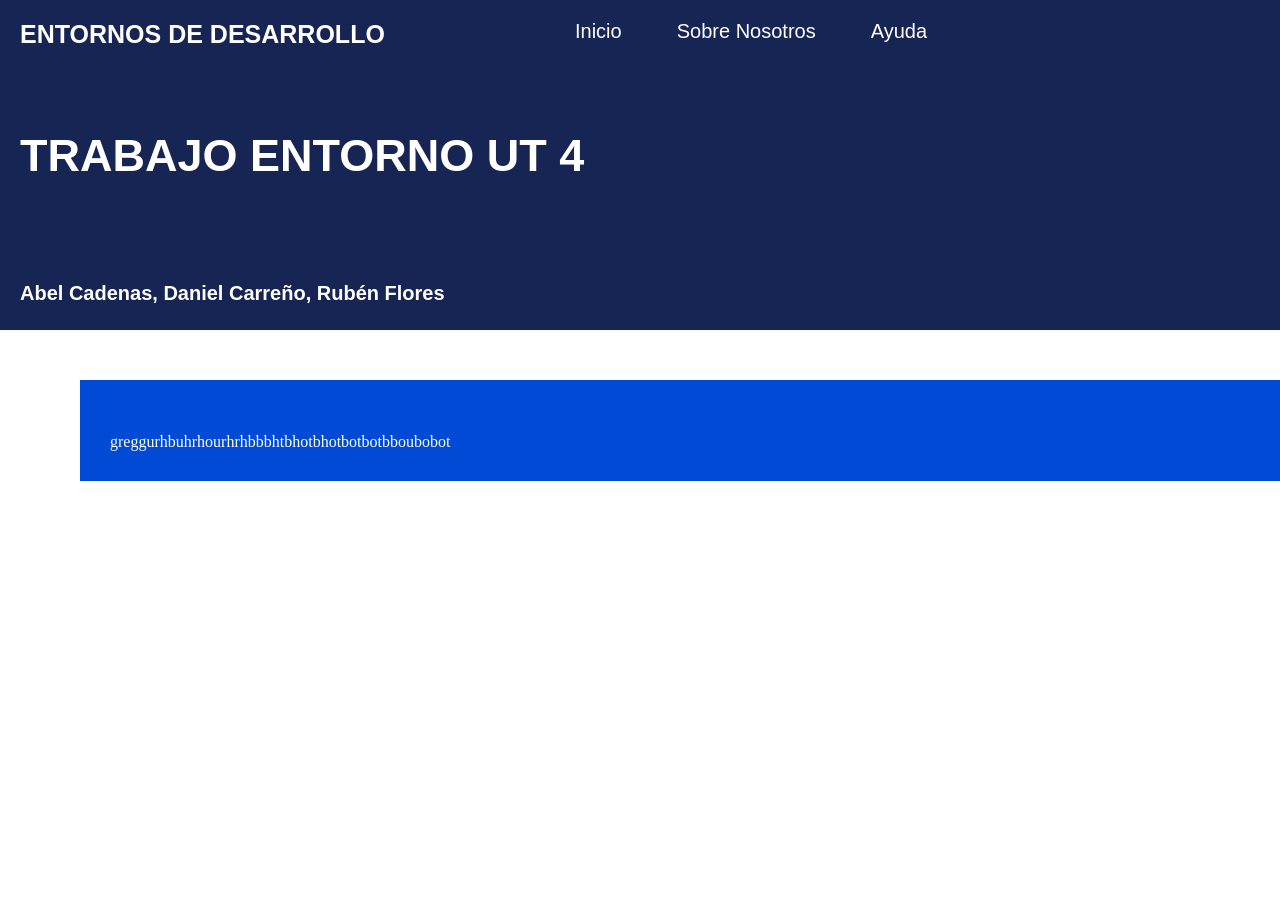
==== HTML/PresentacionProyecto.html @ b799d00a "Primer commit del proyecto" ====
<!DOCTYPE html>
<html lang="es">
<head>
    <meta charset="UTF-8">
    <meta name="viewport" content="width=device-width, initial-scale=1.0">
    <title>Document</title>
    <link rel="stylesheet" href="Style.css">
</head>

<body>
    <header>
        <h4>ENTORNOS DE DESARROLLO</h4>
   <nav id="barra">
        <a href="#">Inicio</a>
        <a href="#">Sobre Nosotros</a>
        <a href="#">Ayuda</a>
        
    </nav>
<h1>TRABAJO ENTORNO UT 4</h1>
    <h3>Abel Cadenas, Daniel Carreño, Rubén Flores</h3>
    </header>
    <main>
        <section id="section1">
            <h3>¿De qúe trata?</h3>
            <p>
                greggurhbuhrhourhrhbbbhtbhotbhotbotbotbboubobot
            </p>
        </section>
    </main>
</body>
</html>
---- HTML/Style.css ----
*{
    margin: 0px;
    padding: 0px;
}

header{
    background-color: #172554;
    color: white;
    padding-bottom: 180px;
    min-height: 150px;

   
}
h4{
    top: 0px;
    font-size: 25px;
    position: absolute;
    margin-left: 20px;
    margin-top: 20px;
    font-family: 'Franklin Gothic Medium', 'Arial Narrow', Arial, sans-serif;
}
#barra{
    margin-left: 550px;
    margin-top: 20px;
    position: absolute;
    font-size: 20px;
    min-width: 2000px;
}
a{
    text-decoration: none;
    color: white;
    margin: 25px;
    font-family: Arial, Helvetica, sans-serif;
}
a:hover{
    background-color: #ADACB9;
    padding: 15px;
    border-radius: 30px 30px 30px 30px;
    cursor: pointer;
    color: #66FFFF;
}
h1{
    position: relative;
    top: 130px;
    margin-left: 20px;
    font-size: 45px;
    font-family: Verdana, Geneva, Tahoma, sans-serif;
}
h3{
    position: relative;
    top: 230px;
    font-size: 20px;
    font-family: Verdana, Geneva, Tahoma, sans-serif;
    margin-left: 20px;
    color: white;
    min-width: 2000px;
}

#section1{
    margin-top: 50px;
    margin-left: 80px;
    background-color: #004AD6;
    padding: 30px;
    color: white;
}
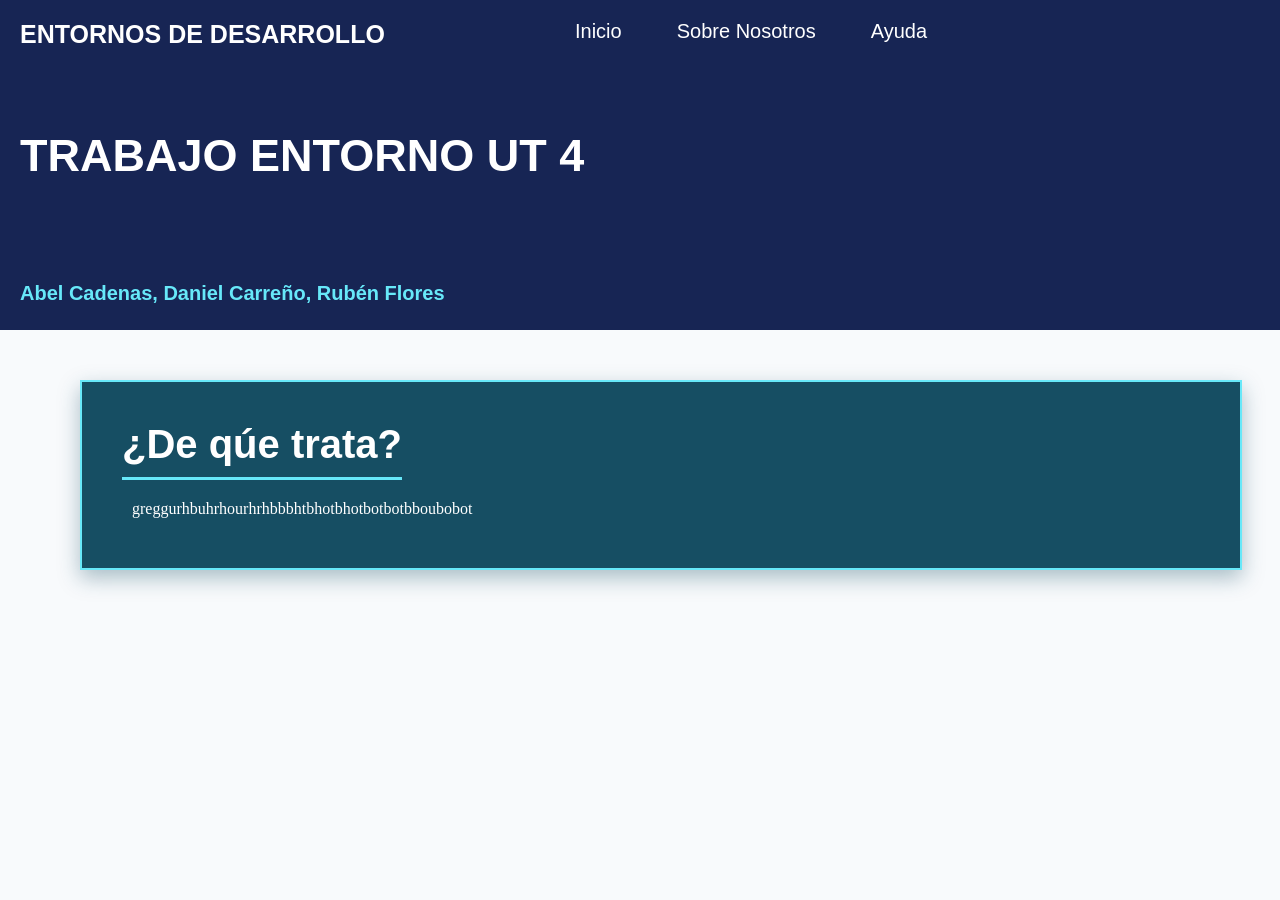
==== commit 230b39e6: "(24/11)." ====
--- a/HTML/PresentacionProyecto.html
+++ b/HTML/PresentacionProyecto.html
@@ -21,11 +21,15 @@
     </header>
     <main>
         <section id="section1">
-            <h3>¿De qúe trata?</h3>
+            <h2><b>¿De qúe trata?</b></h2>
             <p>
                 greggurhbuhrhourhrhbbbhtbhotbhotbotbotbboubobot
             </p>
         </section>
+
+        <section id="section2">
+            
+        </section>
     </main>
 </body>
 </html>
--- a/HTML/Style.css
+++ b/HTML/Style.css
@@ -1,66 +1,91 @@
-*{
+* {
     margin: 0px;
     padding: 0px;
 }
 
-header{
+body {
+    background-color: #F8FAFC;
+}
+
+header {
     background-color: #172554;
     color: white;
     padding-bottom: 180px;
     min-height: 150px;
+}
 
-   
-}
-h4{
+h4 {
     top: 0px;
     font-size: 25px;
     position: absolute;
     margin-left: 20px;
     margin-top: 20px;
-    font-family: 'Franklin Gothic Medium', 'Arial Narrow', Arial, sans-serif;
+    font-family: 'Franklin Gothic Medium',
+    'Arial Narrow', Arial, sans-serif;
 }
-#barra{
+
+#barra {
     margin-left: 550px;
     margin-top: 20px;
     position: absolute;
     font-size: 20px;
     min-width: 2000px;
 }
-a{
+
+a {
     text-decoration: none;
     color: white;
     margin: 25px;
     font-family: Arial, Helvetica, sans-serif;
 }
-a:hover{
-    background-color: #ADACB9;
+
+a:hover {
+    background-color: #67E8F9;
     padding: 15px;
-    border-radius: 30px 30px 30px 30px;
+    border-radius: 30px;
     cursor: pointer;
-    color: #66FFFF;
+    color: #172554;
 }
-h1{
+
+h1 {
     position: relative;
     top: 130px;
     margin-left: 20px;
     font-size: 45px;
     font-family: Verdana, Geneva, Tahoma, sans-serif;
 }
-h3{
+
+h3 {
     position: relative;
     top: 230px;
     font-size: 20px;
     font-family: Verdana, Geneva, Tahoma, sans-serif;
     margin-left: 20px;
-    color: white;
+    color: #67E8F9;
     min-width: 2000px;
 }
 
-#section1{
+#section1 {
     margin-top: 50px;
     margin-left: 80px;
-    background-color: #004AD6;
+    margin-right: 3%;
+    background-color: #164E63;
     padding: 30px;
     color: white;
+    box-shadow: 0px 8px 20px rgba(22, 78, 99, 0.35);
+    border: 2px solid #67E8F9;
 }
 
+#section1 p {
+    margin: 20px;
+}
+
+#section1 h2 {
+    margin: 10px;
+    font-size: 40px;
+    color: #FFFFFF;
+    border-bottom: 3px solid #67E8F9;
+    padding-bottom: 10px;
+    width: fit-content;
+    font-family: Verdana, Geneva, Tahoma, sans-serif;
+}
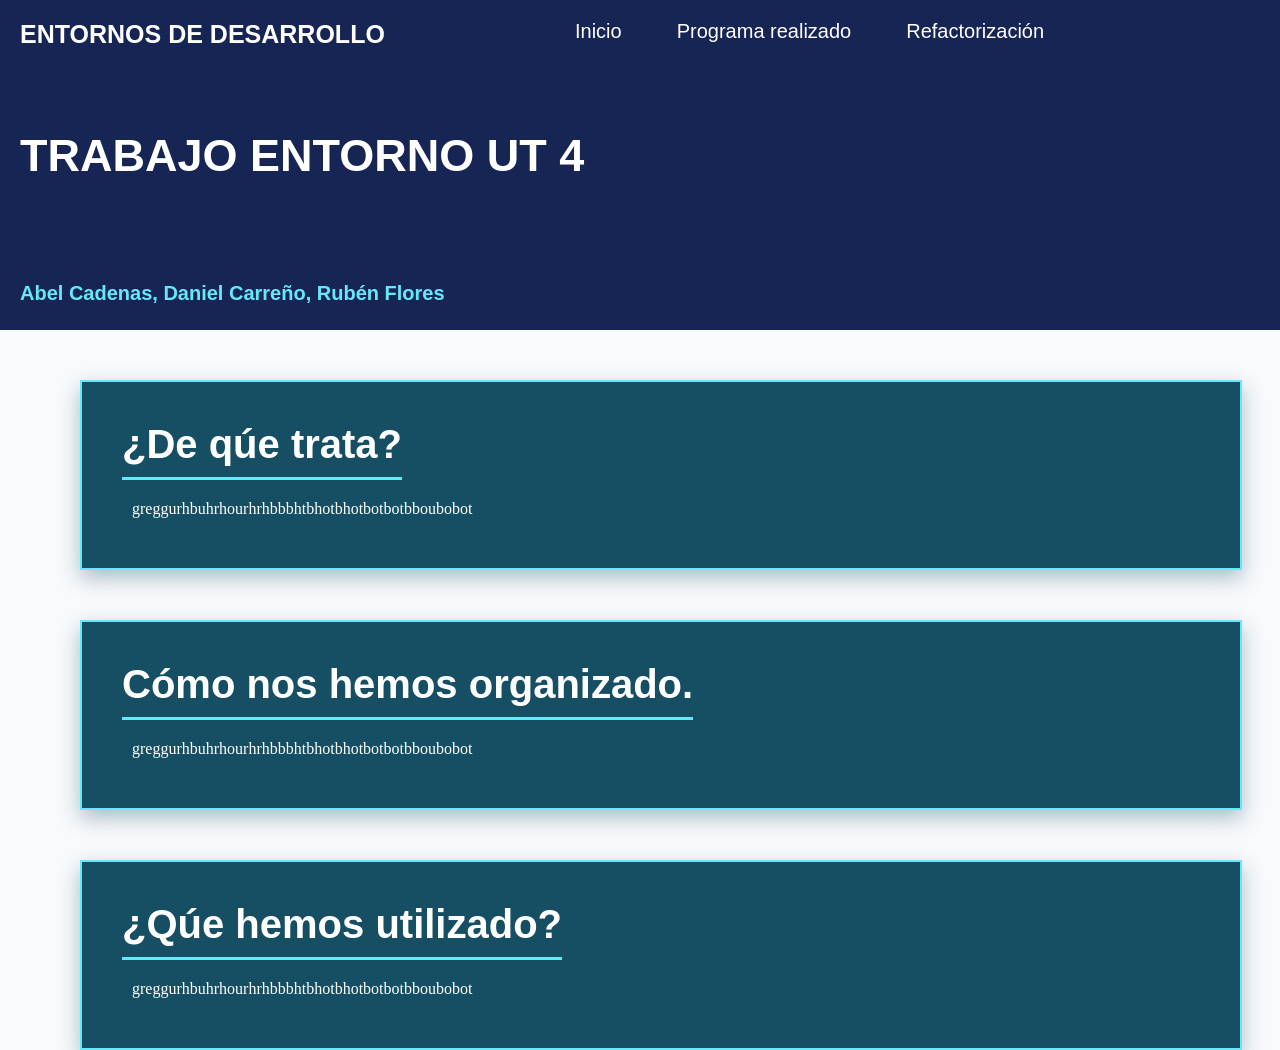
==== commit 35309def: "(26/11)" ====
--- a/HTML/PresentacionProyecto.html
+++ b/HTML/PresentacionProyecto.html
@@ -8,12 +8,12 @@
 </head>
 
 <body>
-    <header>
+    <header id="header1">
         <h4>ENTORNOS DE DESARROLLO</h4>
    <nav id="barra">
         <a href="#">Inicio</a>
-        <a href="#">Sobre Nosotros</a>
-        <a href="#">Ayuda</a>
+        <a href="#">Programa realizado</a>
+        <a href="Refactorizazcion.html">Refactorización</a>
         
     </nav>
 <h1>TRABAJO ENTORNO UT 4</h1>
@@ -27,8 +27,18 @@
             </p>
         </section>
 
-        <section id="section2">
-            
+        <section id="section1">
+            <h2><b>Cómo nos hemos organizado.</b></h2>
+            <p>
+                greggurhbuhrhourhrhbbbhtbhotbhotbotbotbboubobot
+            </p>
+        </section>
+
+        <section id="section1">
+            <h2><b>¿Qúe hemos utilizado?</b></h2>
+            <p>
+                greggurhbuhrhourhrhbbbhtbhotbhotbotbotbboubobot
+            </p>
         </section>
     </main>
 </body>
--- a/HTML/Style.css
+++ b/HTML/Style.css
@@ -7,7 +7,7 @@
     background-color: #F8FAFC;
 }
 
-header {
+#header1 {
     background-color: #172554;
     color: white;
     padding-bottom: 180px;
@@ -88,4 +88,40 @@
     padding-bottom: 10px;
     width: fit-content;
     font-family: Verdana, Geneva, Tahoma, sans-serif;
+}
+
+#header3 {
+    padding: 60px;
+    background-color: #1B2A4A;
+    width: 100%;
+}
+
+#header3 h2 {
+    font-size: 40px;
+    text-align: center;
+    justify-content: center;
+    margin: 0px;
+    padding: 0px;
+    color: white;
+}
+
+#section10{
+    position: relative;
+    border: 5px solid #5E1924;
+    margin-right: 300px;
+    margin-left: 30px ;
+    margin: 40px;
+}
+#section10 img{
+    position: relative;
+    margin: 30px;
+    text-align: center;
+    height: 1000px;
+    width: 500px;
+}
+
+#section11{
+    position: relative;
+    top: -500px;
+    left: 500px;
 }
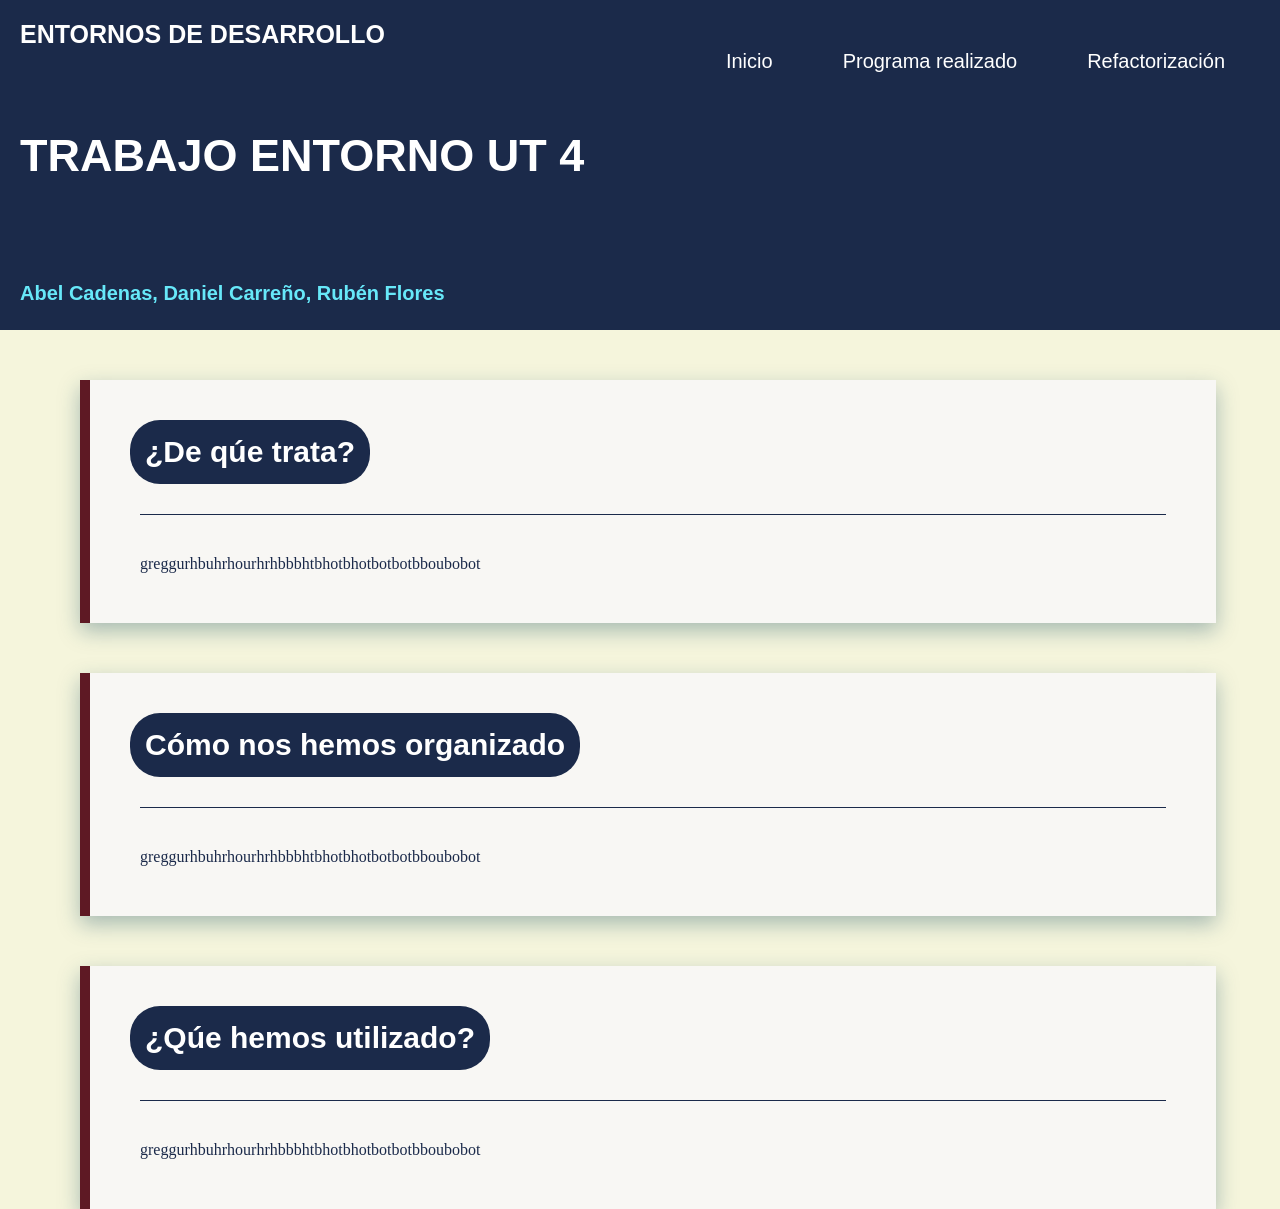
==== commit c3acbf2c: "26/11" ====
--- a/HTML/PresentacionProyecto.html
+++ b/HTML/PresentacionProyecto.html
@@ -10,12 +10,12 @@
 <body>
     <header id="header1">
         <h4>ENTORNOS DE DESARROLLO</h4>
-   <nav id="barra">
-        <a href="#">Inicio</a>
-        <a href="#">Programa realizado</a>
-        <a href="Refactorizazcion.html">Refactorización</a>
-        
-    </nav>
+        <nav id="barra">
+            <a href="#">Inicio</a>
+            <a href="#">Programa realizado</a>
+            <a href="Refactorizazcion.html">Refactorización</a>
+            
+        </nav>
 <h1>TRABAJO ENTORNO UT 4</h1>
     <h3>Abel Cadenas, Daniel Carreño, Rubén Flores</h3>
     </header>
@@ -28,7 +28,7 @@
         </section>
 
         <section id="section1">
-            <h2><b>Cómo nos hemos organizado.</b></h2>
+            <h2><b>Cómo nos hemos organizado</b></h2>
             <p>
                 greggurhbuhrhourhrhbbbhtbhotbhotbotbotbboubobot
             </p>
--- a/HTML/Style.css
+++ b/HTML/Style.css
@@ -4,11 +4,12 @@
 }
 
 body {
-    background-color: #F8FAFC;
+    background-color: beige;
+    
 }
 
 #header1 {
-    background-color: #172554;
+    background-color: #1B2A4A;
     color: white;
     padding-bottom: 180px;
     min-height: 150px;
@@ -25,11 +26,12 @@
 }
 
 #barra {
-    margin-left: 550px;
-    margin-top: 20px;
+    right: 20px;
+    top: 15px;
     position: absolute;
     font-size: 20px;
-    min-width: 2000px;
+    display: flex;
+    align-items: center;
 }
 
 a {
@@ -37,11 +39,13 @@
     color: white;
     margin: 25px;
     font-family: Arial, Helvetica, sans-serif;
+    padding: 10px;
+    
 }
 
 a:hover {
     background-color: #67E8F9;
-    padding: 15px;
+
     border-radius: 30px;
     cursor: pointer;
     color: #172554;
@@ -62,30 +66,33 @@
     font-family: Verdana, Geneva, Tahoma, sans-serif;
     margin-left: 20px;
     color: #67E8F9;
-    min-width: 2000px;
 }
 
 #section1 {
     margin-top: 50px;
     margin-left: 80px;
-    margin-right: 3%;
-    background-color: #164E63;
+    margin-right: 5%;
+    background-color: #F8F7F4;
     padding: 30px;
     color: white;
     box-shadow: 0px 8px 20px rgba(22, 78, 99, 0.35);
-    border: 2px solid #67E8F9;
+    border-left: 10px solid #5E1924;
 }
 
 #section1 p {
     margin: 20px;
+    color: #1B2A4A;
+    border-top: 1px solid #1B2A4A;
+    padding-top: 40px;
 }
 
 #section1 h2 {
     margin: 10px;
-    font-size: 40px;
-    color: #FFFFFF;
-    border-bottom: 3px solid #67E8F9;
-    padding-bottom: 10px;
+    margin-bottom: 30px ;
+    font-size: 30px;
+    background-color: #1B2A4A;
+    padding: 15px;
+    border-radius: 30px;
     width: fit-content;
     font-family: Verdana, Geneva, Tahoma, sans-serif;
 }
